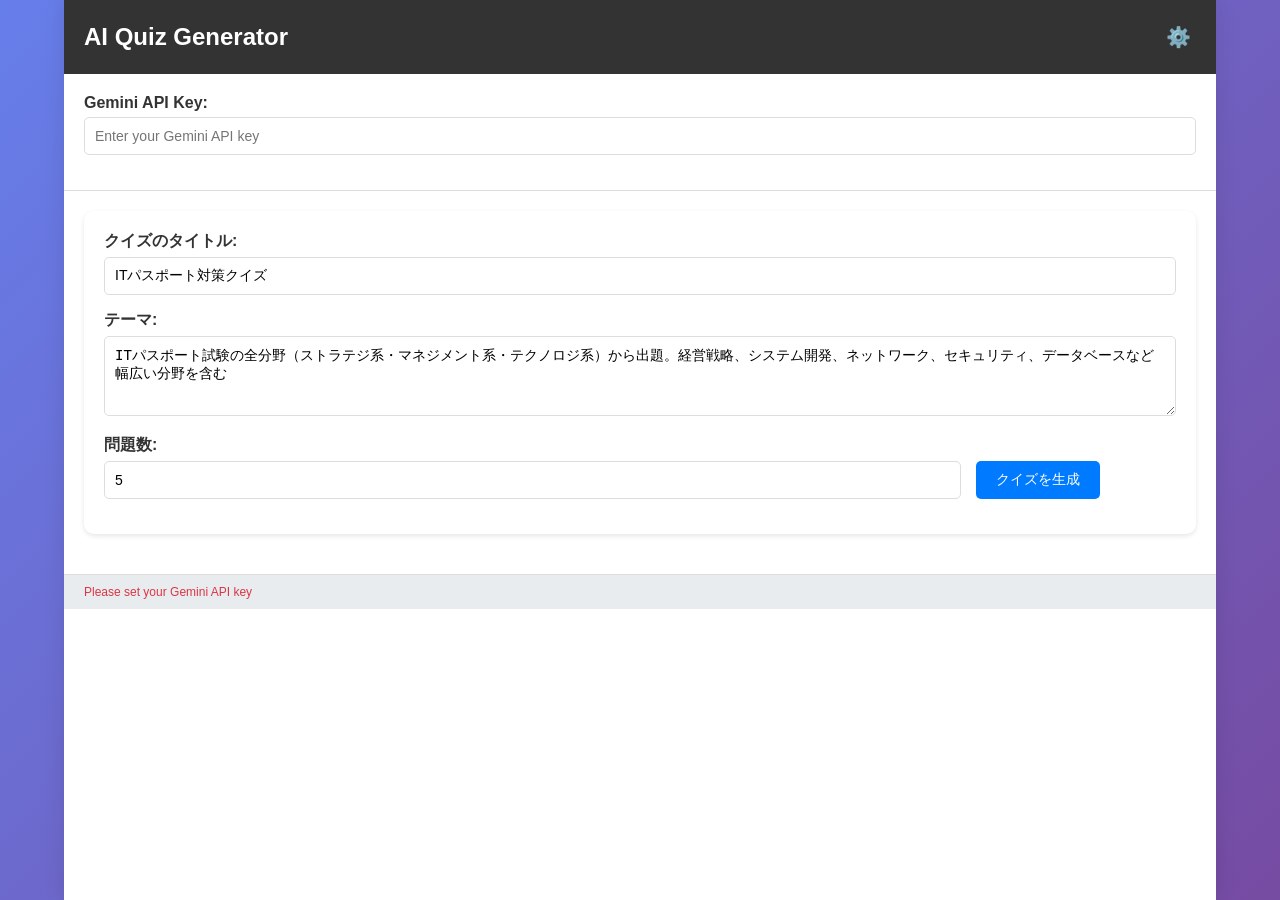
==== quiz.html @ 14e2a0f5 "quiz.html & css added" ====
<!DOCTYPE html>
<html lang="ja">
<head>
    <meta charset="UTF-8">
    <meta name="viewport" content="width=device-width, initial-scale=1.0">
    <title>AI Quiz Generator</title>
    <link rel="stylesheet" href="style.css">
    <link rel="stylesheet" href="quiz.css">
</head>
<body>
    <div class="container">
        <div class="header">
            <h1>AI Quiz Generator</h1>
            <div class="settings-icon" onclick="toggleAccordion()">⚙️</div>
        </div>

        <!-- 設定アコーディオン -->
        <div class="accordion" id="settingsAccordion">
            <div class="accordion-content">
                <div class="form-group">
                    <label for="apiKey">Gemini API Key:</label>
                    <input type="password" id="apiKey" placeholder="Enter your Gemini API key" onchange="saveSettings()">
                </div>
            </div>
        </div>

        <div class="quiz-container">
            <!-- クイズ設定画面 -->
            <div class="quiz-setup" id="quizSetup">
                <div class="form-group">
                    <label for="quizTitle">クイズのタイトル:</label>
                    <input type="text" id="quizTitle" placeholder="例: ITパスポート対策クイズ" value="ITパスポート対策クイズ">
                </div>
                
                <div class="form-group">
                    <label for="quizTheme">テーマ:</label>
                    <textarea id="quizTheme" placeholder="例: ITパスポート試験対策、プログラミング、ネットワークなど">ITパスポート試験の全分野（ストラテジ系・マネジメント系・テクノロジ系）から出題。経営戦略、システム開発、ネットワーク、セキュリティ、データベースなど幅広い分野を含む</textarea>
                </div>
                
                <div class="form-row">
                    <div class="form-group">
                        <label for="questionCount">問題数:</label>
                        <input type="number" id="questionCount" min="1" max="20" value="5">
                    </div>
                    
                    <div class="form-group">
                        <button class="btn" onclick="generateQuiz()">クイズを生成</button>
                    </div>
                </div>
            </div>

            <!-- クイズ実行画面 -->
            <div class="quiz-playing" id="quizPlaying">
                <div class="quiz-progress" id="quizProgress"></div>
                <h2 id="quizTitleDisplay"></h2>
                
                <div class="question" id="currentQuestion"></div>
                
                <ul class="selections" id="selections"></ul>
                
                <div class="answer-feedback" id="answerFeedback"></div>
                
                <button class="btn" id="nextBtn" onclick="nextQuestion()" style="display: none;">次の問題</button>
                <button class="btn" id="finishBtn" onclick="showResults()" style="display: none;">結果を見る</button>
            </div>

            <!-- 結果画面 -->
            <div class="quiz-results" id="quizResults">
                <h2>クイズ結果</h2>
                <div class="score" id="finalScore"></div>
                <button class="btn" onclick="restartQuiz()">新しいクイズを作成</button>
            </div>
        </div>

        <div class="status" id="status">Ready</div>
        <div class="loading" id="loading">クイズを生成中...</div>
    </div>

    <script>
        let quizData = [];
        let currentQuestionIndex = 0;
        let score = 0;
        let selectedAnswer = null;
        let hasAnswered = false;

        // 初期化
        document.addEventListener('DOMContentLoaded', function() {
            loadSettings();
            checkApiKeyAndToggleAccordion();
            updateStatus();
        });

        // 設定の保存
        function saveSettings() {
            const settings = {
                apiKey: document.getElementById('apiKey').value
            };
            localStorage.setItem('quizSettings', JSON.stringify(settings));
            checkApiKeyAndToggleAccordion();
            updateStatus();
        }

        // 設定の読み込み
        function loadSettings() {
            const saved = localStorage.getItem('quizSettings');
            if (saved) {
                const settings = JSON.parse(saved);
                document.getElementById('apiKey').value = settings.apiKey || '';
            }
        }

        // APIキーの有無でアコーディオンの初期状態を制御
        function checkApiKeyAndToggleAccordion() {
            const apiKey = document.getElementById('apiKey').value;
            const accordion = document.getElementById('settingsAccordion');
            
            if (!apiKey.trim()) {
                accordion.classList.add('open');
            }
        }

        // アコーディオンの開閉
        function toggleAccordion() {
            const accordion = document.getElementById('settingsAccordion');
            accordion.classList.toggle('open');
        }

        // ステータス更新
        function updateStatus() {
            const apiKey = document.getElementById('apiKey').value;
            const statusEl = document.getElementById('status');
            
            if (!apiKey.trim()) {
                statusEl.textContent = 'Please set your Gemini API key';
                statusEl.style.color = '#dc3545';
            } else {
                statusEl.textContent = 'Ready to generate quiz';
                statusEl.style.color = '#28a745';
            }
        }

        // クイズ生成
        async function generateQuiz() {
            const apiKey = document.getElementById('apiKey').value;
            if (!apiKey.trim()) {
                alert('APIキーを設定してください');
                return;
            }

            const title = document.getElementById('quizTitle').value.trim();
            const theme = document.getElementById('quizTheme').value.trim();
            const count = parseInt(document.getElementById('questionCount').value);

            if (!title || !theme || count < 1) {
                alert('すべての項目を正しく入力してください');
                return;
            }

            document.getElementById('loading').classList.add('show');

            try {
                const systemPrompt = `あなたは${theme}に関するクイズを作成するAIです。以下の条件でクイズを作成してください：
1. テーマ: ${theme}
2. 問題数: ${count}問
3. 各問題には3つの選択肢を提供
4. 正解の選択肢のインデックス（0, 1, 2のいずれか）を指定
5. 問題は適切な難易度で、楽しく学べる内容にする
6. 必ずJSON形式で回答する

回答例の形式：
[
  {
    "question": "通るときには閉まって、通らないときには開いているものは何？",
    "selections": ["踏み切り", "洗濯機", "冷蔵庫"],
    "answer": 0
  }
]`;

                const response = await fetch(`https://generativelanguage.googleapis.com/v1beta/models/gemini-2.5-flash:generateContent?key=${apiKey}`, {
                    method: 'POST',
                    headers: {
                        'Content-Type': 'application/json'
                    },
                    body: JSON.stringify({
                        contents: [{
                            parts: [{ text: systemPrompt }]
                        }],
                        generationConfig: {
                            temperature: 0.7,
                            maxOutputTokens: 2000,
                            response_mime_type: "application/json"
                        }
                    })
                });

                if (!response.ok) {
                    const error = await response.json();
                    throw new Error(error.error?.message || 'Gemini API error');
                }

                const data = await response.json();
                const responseText = data.candidates[0].content.parts[0].text;
                
                try {
                    quizData = JSON.parse(responseText);
                    
                    if (!Array.isArray(quizData) || quizData.length === 0) {
                        throw new Error('Invalid quiz data format');
                    }

                    currentQuestionIndex = 0;
                    score = 0;
                    document.getElementById('quizTitleDisplay').textContent = title;
                    startQuiz();
                    
                } catch (parseError) {
                    throw new Error('クイズデータの解析に失敗しました');
                }

            } catch (error) {
                console.error('Error:', error);
                alert('クイズの生成に失敗しました: ' + error.message);
            } finally {
                document.getElementById('loading').classList.remove('show');
            }
        }

        // クイズ開始
        function startQuiz() {
            document.getElementById('quizSetup').style.display = 'none';
            document.getElementById('quizPlaying').style.display = 'block';
            document.getElementById('quizResults').style.display = 'none';
            showQuestion();
        }

        // 問題表示
        function showQuestion() {
            if (currentQuestionIndex >= quizData.length) {
                showResults();
                return;
            }

            const question = quizData[currentQuestionIndex];
            hasAnswered = false;
            selectedAnswer = null;

            document.getElementById('quizProgress').textContent = 
                `問題 ${currentQuestionIndex + 1} / ${quizData.length}`;
            
            document.getElementById('currentQuestion').textContent = question.question;
            
            const selectionsEl = document.getElementById('selections');
            selectionsEl.innerHTML = '';
            
            question.selections.forEach((selection, index) => {
                const li = document.createElement('li');
                li.className = 'selection-item';
                li.textContent = selection;
                li.onclick = () => selectAnswer(index);
                selectionsEl.appendChild(li);
            });

            document.getElementById('answerFeedback').style.display = 'none';
            document.getElementById('nextBtn').style.display = 'none';
            document.getElementById('finishBtn').style.display = 'none';
        }

        // 答え選択
        function selectAnswer(index) {
            if (hasAnswered) return;

            selectedAnswer = index;
            hasAnswered = true;

            const question = quizData[currentQuestionIndex];
            const correctAnswer = question.answer;
            const isCorrect = selectedAnswer === correctAnswer;

            if (isCorrect) {
                score++;
            }

            const selectionItems = document.querySelectorAll('.selection-item');
            selectionItems.forEach((item, i) => {
                item.onclick = null;
                if (i === correctAnswer) {
                    item.classList.add('correct');
                } else if (i === selectedAnswer && !isCorrect) {
                    item.classList.add('incorrect');
                }
            });

            const feedback = document.getElementById('answerFeedback');
            feedback.style.display = 'block';
            if (isCorrect) {
                feedback.className = 'answer-feedback correct';
                feedback.textContent = '正解！';
            } else {
                feedback.className = 'answer-feedback incorrect';
                feedback.textContent = `不正解。正解は「${question.selections[correctAnswer]}」です。`;
            }

            if (currentQuestionIndex < quizData.length - 1) {
                document.getElementById('nextBtn').style.display = 'inline-block';
            } else {
                document.getElementById('finishBtn').style.display = 'inline-block';
            }
        }

        // 次の問題
        function nextQuestion() {
            currentQuestionIndex++;
            showQuestion();
        }

        // 結果表示
        function showResults() {
            document.getElementById('quizPlaying').style.display = 'none';
            document.getElementById('quizResults').style.display = 'block';
            
            const percentage = Math.round((score / quizData.length) * 100);
            document.getElementById('finalScore').textContent = 
                `${score} / ${quizData.length} 問正解 (${percentage}%)`;
        }

        // クイズリスタート
        function restartQuiz() {
            document.getElementById('quizResults').style.display = 'none';
            document.getElementById('quizSetup').style.display = 'block';
            quizData = [];
            currentQuestionIndex = 0;
            score = 0;
        }
    </script>
</body>
</html>
---- style.css ----
* {
    box-sizing: border-box;
    margin: 0;
    padding: 0;
}

body {
    font-family: -apple-system, BlinkMacSystemFont, 'Segoe UI', Roboto, sans-serif;
    background: linear-gradient(135deg, #667eea 0%, #764ba2 100%);
    height: 100vh;
    display: flex;
    flex-direction: column;
}

.container {
    width: 100%;
    max-width: 500px;
    margin: 0 auto;
    height: 100vh;
    display: flex;
    flex-direction: column;
    background: white;
    box-shadow: 0 0 20px rgba(0, 0, 0, 0.1);
}

.header {
    background: #333;
    color: white;
    padding: 20px;
    display: flex;
    justify-content: space-between;
    align-items: center;
}

.header h1 {
    margin: 0;
    font-size: 24px;
}

.settings-icon {
    font-size: 20px;
    cursor: pointer;
    transition: transform 0.3s ease;
    padding: 5px;
}

.settings-icon:hover {
    transform: rotate(90deg);
}

/* アコーディオンスタイル */
.accordion {
    background: white;
    border-bottom: 1px solid #ddd;
}

.accordion-content {
    padding: 20px;
    background: white;
    display: none;
    width: 100%;
    box-sizing: border-box;
}

.accordion.open .accordion-content {
    display: block;
}

.form-group {
    margin-bottom: 15px;
    width: 100%;
}

.form-group label {
    display: block;
    margin-bottom: 5px;
    font-weight: bold;
    color: #333;
}

.form-group input,
.form-group select,
.form-group textarea {
    width: 100%;
    padding: 10px;
    border: 1px solid #ddd;
    border-radius: 5px;
    font-size: 14px;
}

.form-group textarea {
    resize: vertical;
    height: 60px;
}

.btn {
    background: #007bff;
    color: white;
    border: none;
    padding: 10px 20px;
    border-radius: 5px;
    cursor: pointer;
    font-size: 14px;
    transition: background-color 0.3s ease;
}

.btn:hover {
    background: #0056b3;
}

.btn:disabled {
    background: #ccc;
    cursor: not-allowed;
}

/* チャットエリア */
.chat-container {
    flex: 1;
    display: flex;
    flex-direction: column;
    overflow: hidden;
}

.messages {
    flex: 1;
    padding: 20px;
    overflow-y: auto;
    background: #f8f9fa;
}

.message {
    margin-bottom: 15px;
    display: flex;
    align-items: flex-start;
}

.message.user {
    flex-direction: row-reverse;
}

.message.ai {
    flex-direction: row;
}

.avatar-container {
    display: flex;
    flex-direction: column;
    align-items: center;
    margin: 0 10px;
    flex-shrink: 0;
}

.nickname {
    font-size: 10px;
    color: #666;
    margin-bottom: 4px;
    text-align: center;
    white-space: nowrap;
    overflow: hidden;
    text-overflow: ellipsis;
    max-width: 60px;
}

.message-avatar {
    width: 40px;
    height: 40px;
    border-radius: 50%;
    background: #f0f0f0;
    display: flex;
    align-items: center;
    justify-content: center;
    flex-shrink: 0;
    overflow: hidden;
}

.avatar-img {
    width: 100%;
    height: 100%;
    object-fit: cover;
    border-radius: 50%;
}

.message-bubble {
    max-width: 70%;
    padding: 12px 16px;
    border-radius: 18px;
    word-wrap: break-word;
    line-height: 1.4;
}

.message.user .message-bubble {
    background: #007bff;
    color: white;
    border-top-right-radius: 4px;
}

.message.ai .message-bubble {
    background: white;
    color: #333;
    border: 1px solid #e9ecef;
    border-top-left-radius: 4px;
}

.input-container {
    padding: 20px;
    background: white;
    border-top: 1px solid #ddd;
    display: flex;
    gap: 10px;
}

.message-input {
    flex: 1;
    padding: 12px;
    border: 1px solid #ddd;
    border-radius: 25px;
    outline: none;
    font-size: 14px;
}

.send-btn {
    background: #007bff;
    color: white;
    border: none;
    border-radius: 50%;
    width: 44px;
    height: 44px;
    cursor: pointer;
    display: flex;
    align-items: center;
    justify-content: center;
    transition: background-color 0.3s ease;
}

.send-btn:hover {
    background: #0056b3;
}

.send-btn:disabled {
    background: #ccc;
    cursor: not-allowed;
}

.status {
    padding: 10px 20px;
    background: #e9ecef;
    border-top: 1px solid #ddd;
    font-size: 12px;
    color: #666;
}

.error {
    color: #dc3545;
    background: #f8d7da;
    border: 1px solid #f5c6cb;
    padding: 10px;
    border-radius: 5px;
    margin: 10px 0;
}

.loading {
    display: none;
    text-align: center;
    padding: 10px;
    color: #666;
}

.loading.show {
    display: block;
}

@media (max-width: 500px) {
    .container {
        box-shadow: none;
    }

    .message-bubble {
        max-width: 85%;
    }
    
    .nickname {
        max-width: 50px;
        font-size: 9px;
    }
}
---- quiz.css ----
.container {
    max-width: 90%;
    width: 90%;
}

.quiz-container {
    margin: 0;
    padding: 20px;
    width: 100%;
}

.quiz-setup {
    background: white;
    border-radius: 10px;
    padding: 20px;
    margin-bottom: 20px;
    box-shadow: 0 2px 5px rgba(0,0,0,0.1);
    width: 100%;
    max-width: none;
}

.quiz-playing {
    background: white;
    border-radius: 10px;
    padding: 20px;
    margin-bottom: 20px;
    box-shadow: 0 2px 5px rgba(0,0,0,0.1);
    display: none;
}

.question {
    font-size: 18px;
    font-weight: bold;
    margin-bottom: 20px;
    color: #333;
}

.selections {
    list-style: none;
    padding: 0;
}

.selection-item {
    background: #f8f9fa;
    border: 2px solid #e9ecef;
    border-radius: 8px;
    margin: 10px 0;
    padding: 15px;
    cursor: pointer;
    transition: all 0.3s ease;
}

.selection-item:hover {
    background: #e7f3ff;
    border-color: #007bff;
}

.selection-item.selected {
    background: #007bff;
    color: white;
    border-color: #0056b3;
}

.selection-item.correct {
    background: #28a745;
    color: white;
    border-color: #1e7e34;
}

.selection-item.incorrect {
    background: #dc3545;
    color: white;
    border-color: #c82333;
}

.quiz-progress {
    text-align: center;
    margin-bottom: 20px;
    font-weight: bold;
    color: #666;
}

.quiz-results {
    text-align: center;
    padding: 30px;
    background: white;
    border-radius: 10px;
    box-shadow: 0 2px 5px rgba(0,0,0,0.1);
    display: none;
}

.score {
    font-size: 24px;
    font-weight: bold;
    color: #28a745;
    margin-bottom: 20px;
}

.form-row {
    display: flex;
    gap: 15px;
    align-items: flex-end;
}

.form-row .form-group {
    min-width: 200px;
}

.form-row .form-group:last-child {
    flex: 1;
    display: flex;
    align-items: flex-end;
}

/* テーマ入力欄を大きくする */
#quizTheme {
    height: 80px;
}

.answer-feedback {
    margin-top: 15px;
    padding: 10px;
    border-radius: 5px;
    font-weight: bold;
    display: none;
}

.answer-feedback.correct {
    background: #d4edda;
    color: #155724;
    border: 1px solid #c3e6cb;
}

.answer-feedback.incorrect {
    background: #f8d7da;
    color: #721c24;
    border: 1px solid #f5c6cb;
}
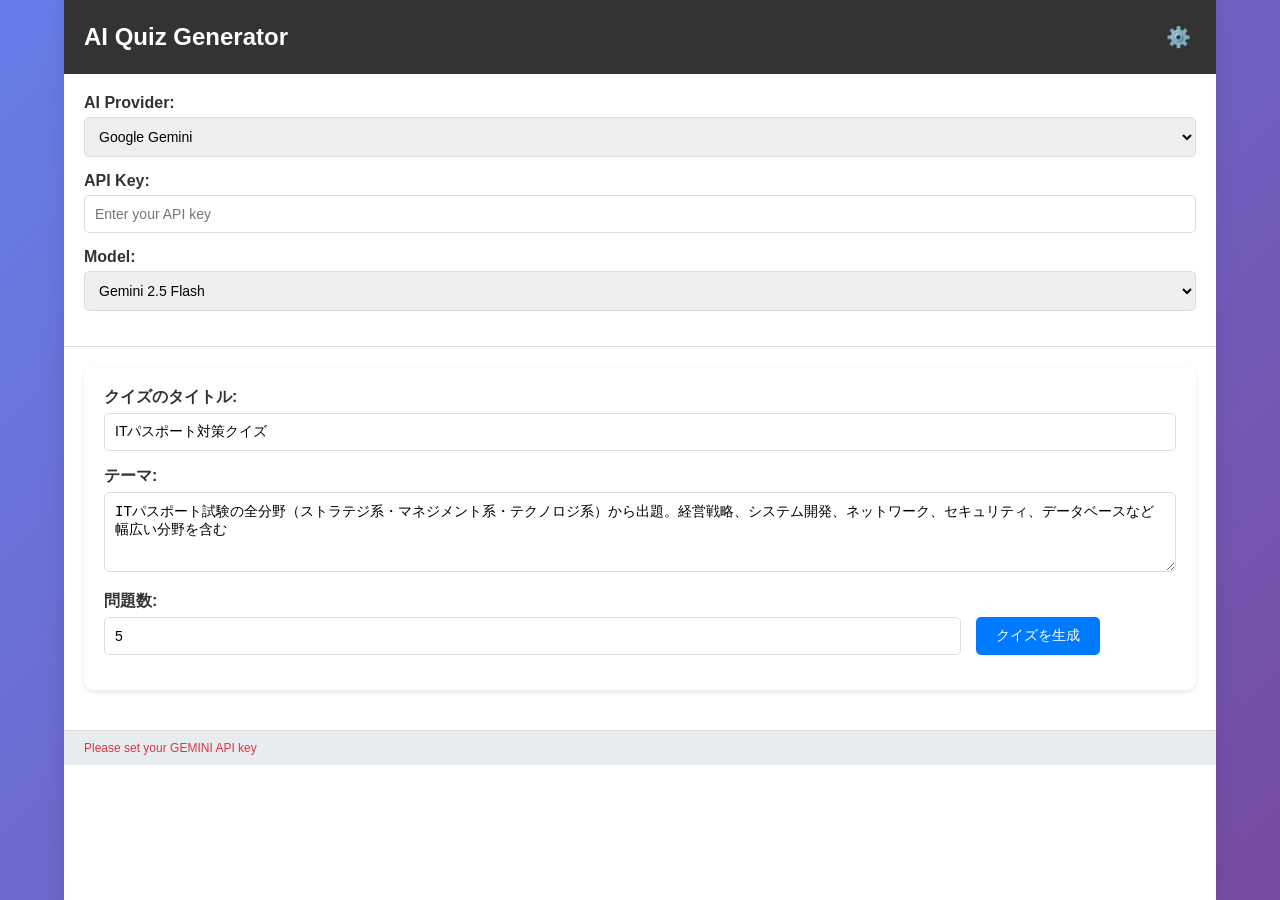
==== commit 1edfe13e: "fixed model selection issues & added quiz generator" ====
--- a/quiz.html
+++ b/quiz.html
@@ -18,8 +18,22 @@
         <div class="accordion" id="settingsAccordion">
             <div class="accordion-content">
                 <div class="form-group">
-                    <label for="apiKey">Gemini API Key:</label>
-                    <input type="password" id="apiKey" placeholder="Enter your Gemini API key" onchange="saveSettings()">
+                    <label for="provider">AI Provider:</label>
+                    <select id="provider" onchange="updateModelOptions(false)">
+                        <option value="gemini">Google Gemini</option>
+                        <option value="openai">OpenAI</option>
+                    </select>
+                </div>
+
+                <div class="form-group">
+                    <label for="apiKey">API Key:</label>
+                    <input type="password" id="apiKey" placeholder="Enter your API key" onchange="saveSettings()">
+                </div>
+
+                <div class="form-group">
+                    <label for="model">Model:</label>
+                    <select id="model" onchange="saveSettings()">
+                    </select>
                 </div>
             </div>
         </div>
@@ -77,6 +91,9 @@
     </div>
 
     <script>
+        const OPENAI_API_ENDPOINT = 'https://api.openai.com/v1/chat/completions';
+        const GEMINI_API_BASE_URL = 'https://generativelanguage.googleapis.com/v1beta/models/';
+
         let quizData = [];
         let currentQuestionIndex = 0;
         let score = 0;
@@ -85,6 +102,7 @@
 
         // 初期化
         document.addEventListener('DOMContentLoaded', function() {
+            updateModelOptions();
             loadSettings();
             checkApiKeyAndToggleAccordion();
             updateStatus();
@@ -92,10 +110,22 @@
 
         // 設定の保存
         function saveSettings() {
-            const settings = {
-                apiKey: document.getElementById('apiKey').value
-            };
+            const provider = document.getElementById('provider').value;
+            const currentApiKey = document.getElementById('apiKey').value;
+
+            const savedSettings = localStorage.getItem('quizSettings');
+            let settings = savedSettings ? JSON.parse(savedSettings) : {};
+
+            settings.provider = provider;
+            if (provider === 'openai') {
+                settings.openaiApiKey = currentApiKey;
+            } else if (provider === 'gemini') {
+                settings.geminiApiKey = currentApiKey;
+            }
+            settings.model = document.getElementById('model').value;
+
             localStorage.setItem('quizSettings', JSON.stringify(settings));
+            updateModelOptions(true);
             checkApiKeyAndToggleAccordion();
             updateStatus();
         }
@@ -105,7 +135,63 @@
             const saved = localStorage.getItem('quizSettings');
             if (saved) {
                 const settings = JSON.parse(saved);
-                document.getElementById('apiKey').value = settings.apiKey || '';
+                document.getElementById('provider').value = settings.provider || 'gemini';
+                
+                // プロバイダー変更後にモデル選択肢を更新
+                updateModelOptions(false);
+                
+                const provider = settings.provider || 'gemini';
+                document.getElementById('apiKey').value = (provider === 'openai' ? settings.openaiApiKey : settings.geminiApiKey) || '';
+
+                const defaultModel = (settings.provider || 'gemini') === 'gemini' ? 'gemini-2.5-flash' : 'gpt-4o-mini';
+                document.getElementById('model').value = settings.model || defaultModel;
+            } else {
+                saveSettings();
+            }
+        }
+
+        // プロバイダーに応じてモデル選択肢を更新
+        function updateModelOptions(keepSelection = false) {
+            const provider = document.getElementById('provider').value;
+            const modelSelect = document.getElementById('model');
+
+            const settings = JSON.parse(localStorage.getItem('quizSettings')) || {};
+            document.getElementById('apiKey').value = (provider === 'openai' ? settings.openaiApiKey : settings.geminiApiKey) || '';
+
+            const currentModel = modelSelect.value;
+            
+            modelSelect.innerHTML = '';
+            let modelExists = false;
+            
+            if (provider === 'openai') {
+                modelSelect.innerHTML = `
+                    <option value="gpt-4o-mini">GPT-4o mini</option>
+                    <option value="gpt-5-mini">GPT-5 Mini</option>
+                `;
+            } else if (provider === 'gemini') {
+                modelSelect.innerHTML = `
+                    <option value="gemini-2.5-flash-lite">Gemini 2.5 Flash Lite</option>
+                    <option value="gemini-2.5-flash">Gemini 2.5 Flash</option>
+                `;
+            }
+
+            if (keepSelection) {
+                for (let i = 0; i < modelSelect.options.length; i++) {
+                    if (modelSelect.options[i].value === currentModel) {
+                        modelSelect.value = currentModel;
+                        modelExists = true;
+                        break;
+                    }
+                }
+                if (!modelExists) {
+                    document.getElementById('model').value = modelSelect.options[0].value;
+                    saveSettings();
+                }
+            } else {
+                // プロバイダー切り替え時はそのプロバイダーの保存済みモデルまたはデフォルトを設定
+                const defaultModel = provider === 'gemini' ? 'gemini-2.5-flash' : 'gpt-4o-mini';
+                document.getElementById('model').value = settings.model || defaultModel;
+                saveSettings();
             }
         }
 
@@ -128,13 +214,14 @@
         // ステータス更新
         function updateStatus() {
             const apiKey = document.getElementById('apiKey').value;
+            const provider = document.getElementById('provider').value;
             const statusEl = document.getElementById('status');
             
             if (!apiKey.trim()) {
-                statusEl.textContent = 'Please set your Gemini API key';
+                statusEl.textContent = `Please set your ${provider.toUpperCase()} API key`;
                 statusEl.style.color = '#dc3545';
             } else {
-                statusEl.textContent = 'Ready to generate quiz';
+                statusEl.textContent = `Ready to generate quiz with ${provider.toUpperCase()}`;
                 statusEl.style.color = '#28a745';
             }
         }
@@ -159,69 +246,142 @@
             document.getElementById('loading').classList.add('show');
 
             try {
-                const systemPrompt = `あなたは${theme}に関するクイズを作成するAIです。以下の条件でクイズを作成してください：
-1. テーマ: ${theme}
-2. 問題数: ${count}問
-3. 各問題には3つの選択肢を提供
-4. 正解の選択肢のインデックス（0, 1, 2のいずれか）を指定
-5. 問題は適切な難易度で、楽しく学べる内容にする
-6. 必ずJSON形式で回答する
-
-回答例の形式：
-[
-  {
-    "question": "通るときには閉まって、通らないときには開いているものは何？",
-    "selections": ["踏み切り", "洗濯機", "冷蔵庫"],
-    "answer": 0
-  }
-]`;
-
-                const response = await fetch(`https://generativelanguage.googleapis.com/v1beta/models/gemini-2.5-flash:generateContent?key=${apiKey}`, {
-                    method: 'POST',
-                    headers: {
-                        'Content-Type': 'application/json'
-                    },
-                    body: JSON.stringify({
-                        contents: [{
-                            parts: [{ text: systemPrompt }]
-                        }],
-                        generationConfig: {
-                            temperature: 0.7,
-                            maxOutputTokens: 2000,
-                            response_mime_type: "application/json"
-                        }
-                    })
-                });
-
-                if (!response.ok) {
-                    const error = await response.json();
-                    throw new Error(error.error?.message || 'Gemini API error');
-                }
-
-                const data = await response.json();
-                const responseText = data.candidates[0].content.parts[0].text;
-                
-                try {
-                    quizData = JSON.parse(responseText);
-                    
-                    if (!Array.isArray(quizData) || quizData.length === 0) {
-                        throw new Error('Invalid quiz data format');
-                    }
-
-                    currentQuestionIndex = 0;
-                    score = 0;
-                    document.getElementById('quizTitleDisplay').textContent = title;
-                    startQuiz();
-                    
-                } catch (parseError) {
-                    throw new Error('クイズデータの解析に失敗しました');
-                }
-
+                const settings = JSON.parse(localStorage.getItem('quizSettings'));
+                const provider = settings.provider;
+                
+                if (provider === 'openai') {
+                    settings.apiKey = settings.openaiApiKey;
+                    await generateOpenAIQuiz(settings, title, theme, count);
+                } else if (provider === 'gemini') {
+                    settings.apiKey = settings.geminiApiKey;
+                    await generateGeminiQuiz(settings, title, theme, count);
+                }
             } catch (error) {
                 console.error('Error:', error);
                 alert('クイズの生成に失敗しました: ' + error.message);
             } finally {
                 document.getElementById('loading').classList.remove('show');
+            }
+        }
+
+        // OpenAIクイズ生成
+        async function generateOpenAIQuiz(settings, title, theme, count) {
+            const systemPrompt = `あなたは${theme}に関するクイズを作成するAIです。以下の条件でクイズを作成してください：
+1. テーマ: ${theme}
+2. 問題数: ${count}問
+3. 各問題には4つの選択肢を提供
+4. 正解の選択肢のインデックス（0, 1, 2, 3のいずれか）を指定
+5. 問題は適切な難易度で、楽しく学べる内容にする
+6. 必ずJSON形式で回答する
+
+回答例の形式：
+[
+  {
+    "question": "通るときには閉まって、通らないときには開いているものは何？",
+    "selections": ["踏み切り", "洗濯機", "冷蔵庫", "エレベーター"],
+    "answer": 0
+  }
+]`;
+
+            const response = await fetch(OPENAI_API_ENDPOINT, {
+                method: 'POST',
+                headers: {
+                    'Content-Type': 'application/json',
+                    'Authorization': `Bearer ${settings.apiKey}`
+                },
+                body: JSON.stringify({
+                    model: settings.model,
+                    messages: [
+                        { role: 'system', content: systemPrompt }
+                    ],
+                    max_completion_tokens: 2000,
+                    response_format: { type: "json_object" }
+                })
+            });
+
+            if (!response.ok) {
+                const error = await response.json();
+                throw new Error(error.error?.message || 'OpenAI API error');
+            }
+
+            const data = await response.json();
+            let responseText = data.choices[0].message.content;
+            
+            try {
+                const parsedData = JSON.parse(responseText);
+                quizData = Array.isArray(parsedData) ? parsedData : parsedData.quiz || [];
+                
+                if (!Array.isArray(quizData) || quizData.length === 0) {
+                    throw new Error('Invalid quiz data format');
+                }
+
+                currentQuestionIndex = 0;
+                score = 0;
+                document.getElementById('quizTitleDisplay').textContent = title;
+                startQuiz();
+                
+            } catch (parseError) {
+                throw new Error('クイズデータの解析に失敗しました');
+            }
+        }
+
+        // Geminiクイズ生成
+        async function generateGeminiQuiz(settings, title, theme, count) {
+            const systemPrompt = `あなたは${theme}に関するクイズを作成するAIです。以下の条件でクイズを作成してください：
+1. テーマ: ${theme}
+2. 問題数: ${count}問
+3. 各問題には4つの選択肢を提供
+4. 正解の選択肢のインデックス（0, 1, 2, 3のいずれか）を指定
+5. 問題は適切な難易度で、楽しく学べる内容にする
+6. 必ずJSON形式で回答する
+
+回答例の形式：
+[
+  {
+    "question": "通るときには閉まって、通らないときには開いているものは何？",
+    "selections": ["踏み切り", "洗濯機", "冷蔵庫", "エレベーター"],
+    "answer": 0
+  }
+]`;
+
+            const response = await fetch(`${GEMINI_API_BASE_URL}${settings.model}:generateContent?key=${settings.apiKey}`, {
+                method: 'POST',
+                headers: {
+                    'Content-Type': 'application/json'
+                },
+                body: JSON.stringify({
+                    contents: [{
+                        parts: [{ text: systemPrompt }]
+                    }],
+                    generationConfig: {
+                        maxOutputTokens: 2000,
+                        response_mime_type: "application/json"
+                    }
+                })
+            });
+
+            if (!response.ok) {
+                const error = await response.json();
+                throw new Error(error.error?.message || 'Gemini API error');
+            }
+
+            const data = await response.json();
+            const responseText = data.candidates[0].content.parts[0].text;
+            
+            try {
+                quizData = JSON.parse(responseText);
+                
+                if (!Array.isArray(quizData) || quizData.length === 0) {
+                    throw new Error('Invalid quiz data format');
+                }
+
+                currentQuestionIndex = 0;
+                score = 0;
+                document.getElementById('quizTitleDisplay').textContent = title;
+                startQuiz();
+                
+            } catch (parseError) {
+                throw new Error('クイズデータの解析に失敗しました');
             }
         }
 
